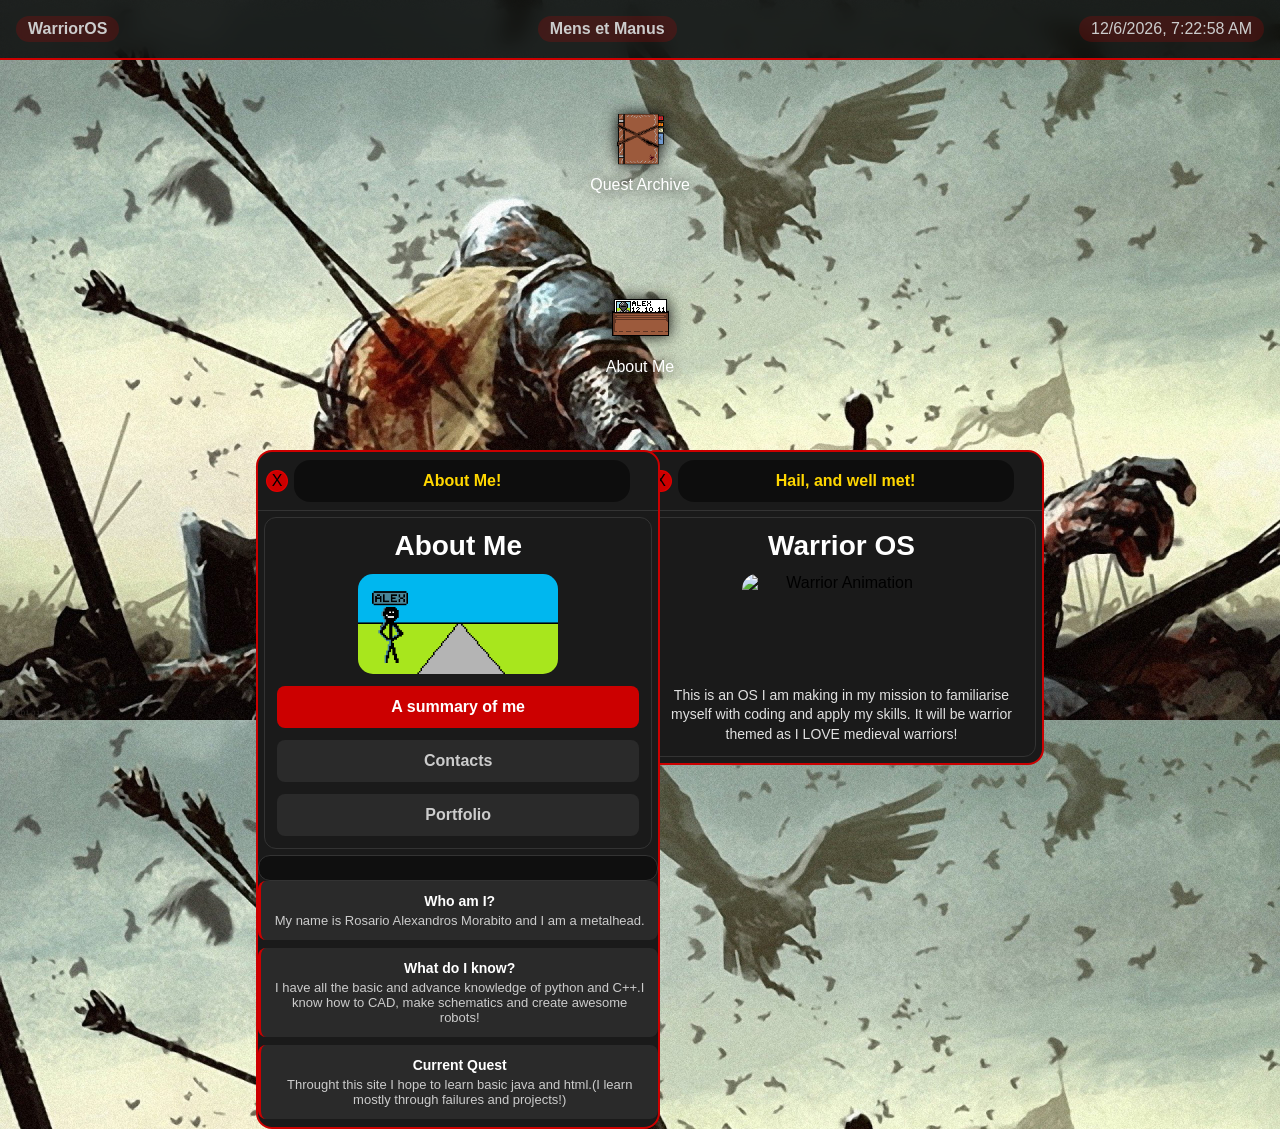
==== index.html @ 7373bcc9 "WariorOs/phase1/ready-to-ship" ====
<!DOCTYPE html>
<html>
<head>
  <script src="script.js" defer></script>
  <link rel="stylesheet" type="text/css" href="style.css" />
    <title>Warrior OS</title>
</head>
<body style="font-family: Helvetica, fantasy; background-color: #0a0a0a; background-size: cover; background-image:url(./Med.png); padding: 20px; text-align: center;">

    <div id="welcome" class="window" style="top: 50%; left: 50%; width: 400px;">
        <div class="windowheader" id="welcomeheader">
          <div class="closebutton" id="welcomeclose">X</div>
          <p class="headertext">Hail, and well met!</p>
          <div style="width: 20px;"></div>
        </div>
        <div style="background-color: #1a1a1a; margin: 6px 6px 6px 6px; border-radius: 12px; padding: 12px; box-sizing: border-box; display: flex; flex-direction: column; gap: 12px; border: 1px solid #333;">
          <h1 style="margin: 0; color: #ffffff; font-size: 28px;">Warrior OS</h1>
          <img style="width: 200px; height: 100px; border-radius: 15px; display: block; margin: 0 auto;" src="https://i.pinimg.com/originals/38/a5/aa/38a5aaf62f204a5c5413fe49a1521054.gif" alt="Warrior Animation" />
          <p style="color: #e0e0e0; font-size: 14px; line-height: 1.4; margin: 0;">This is an OS I am making in my mission to familiarise myself with coding and apply my skills. It will be warrior themed as I LOVE medieval warriors!</p>
        </div>
    </div>

    <div id="sidequesttracker" class="window" style="top: calc(50% - 240px); left: calc(50% - 300px); width: 800px; display: none;">
        <div class="windowheader" id="sidequesttrackerheader">
          <div class="closebutton" id="sidequesttrackerclose">X</div>
          <p class="headertext">Quest Archive</p>
          <div style="width: 20px;"></div>
        </div>
        <div style="background-color: #1a1a1a; margin: 6px; border-radius: 12px; padding: 16px; box-sizing: border-box; display: flex; flex-direction: row; gap: 16px; height: 400px; border: 1px solid #333;">
          
          <!-- Sidebar Navigation -->
          <div style="background-color: #0f0f0f; padding: 12px; border-radius: 12px; width: 120px; display: flex; flex-direction: column; gap: 12px; flex-shrink: 0; border: 1px solid #333;">
            <div class="sidebar-item active" data-content="logs" style="padding: 12px; border-radius: 8px; cursor: pointer; background-color: #cc0000; color: #fff; font-weight: 700; text-align: center;">
              Logs
            </div>
            <div class="sidebar-item" data-content="quests" style="padding: 12px; border-radius: 8px; cursor: pointer; color: #ccc; font-weight: 700; text-align: center; background-color: #2a2a2a;">
              Quests
            </div>
          </div>

          <!-- Content Area -->
          <div style="flex: 1; display: flex; gap: 16px; overflow: hidden;">
            
            <!-- Logs Section -->
            <div id="logs-content" class="content-section" style="display: flex; gap: 16px; overflow: hidden; flex: 1;">
              
              <!-- List Section -->
              <div style="width: 200px; background-color: #0f0f0f; border-radius: 12px; padding: 12px; overflow-y: auto; border: 1px solid #333;">
                <div id="logs-list"></div>
              </div>

              <!-- Detail Section -->
              <div style="flex: 1; background-color: #0f0f0f; border-radius: 12px; padding: 16px; overflow-y: auto; color: #e0e0e0; border: 1px solid #333;">
                <div id="logs-detail"></div>
              </div>

            </div>

            <!-- Quests Section -->
            <div id="quests-content" class="content-section" style="display: none; gap: 16px; overflow: hidden; flex: 1;">
              
              <!-- List Section -->
              <div style="width: 200px; background-color: #0f0f0f; border-radius: 12px; padding: 12px; overflow-y: auto; border: 1px solid #333;">
                <div id="quests-list"></div>
              </div>

              <!-- Detail Section -->
              <div style="flex: 1; background-color: #0f0f0f; border-radius: 12px; padding: 16px; overflow-y: auto; color: #e0e0e0; border: 1px solid #333;">
                <div id="quests-detail"></div>
              </div>

            </div>

          </div>

        </div>
    </div>

    <div id="top" style="position: absolute;top: 0%; left: 0%; width: 100%; display: flex; backdrop-filter: blur(10px); background-color: rgba(0, 0, 0, 0.8); color: #fff; justify-content: space-between; gap: 32px; z-index: 1000; border-bottom: 2px solid #cc0000;">
        <p style="margin-left: 16px; font-weight: 700; background-color: rgba(204, 0, 0, 0.2); padding: 4px 12px; border-radius: 16px;cursor: pointer; color: #ccc;" id="welcomeopen">
            WarriorOS
        </p>
        <p style="margin-left: 16px; font-weight: 700; background-color: rgba(204, 0, 0, 0.2); padding: 4px 12px; border-radius: 16px; color: #ccc;">
            Mens et Manus
        </p>
        <p id="timeElement" style="margin-right: 16px; background-color: rgba(204, 0, 0, 0.2); padding: 4px 12px; border-radius: 16px; color: #ccc;">
        </p>
    </div>

    <div id="desktopApps" style="padding-top: 64px;">
        <div id="sidequesticon" class="desktop-icon" data-app="sidequesttracker" style="text-align: center; padding: 16px; filter: drop-shadow(0 0 8px black); width: fit-content;">
          <img src="./pixil-frame-0.png" style="width: 64px; height: 64px; border-radius: 16px;">
          <p style="margin: 0px; color: #fff;">Quest Archive</p>
        </div>
    </div>

    <div id="desktopApps" style="padding-top: 64px;">
        <div id="aboutmeicon" class="desktop-icon" data-app="aboutme" style="text-align: center; padding: 16px; filter: drop-shadow(0 0 8px black); width: fit-content;">
          <img src="./pixil-frame-0 (2).png" style="width: 64px; height: 64px; border-radius: 16px;">
          <p style="margin: 0px; color: #fff;">About Me</p>
        </div>
    </div>

      <div id="aboutme" class="window" style="top: 50%; left: 20%; width: 400px;">
        <div class="windowheader" id="aboutmeheader">
          <div class="closebutton" id="aboutmeclose">X</div>
          <p class="headertext">About Me!</p>
          <div style="width: 20px;"></div>
        </div>
        <div style="background-color: #1a1a1a; margin: 6px 6px 6px 6px; border-radius: 12px; padding: 12px; box-sizing: border-box; display: flex; flex-direction: column; gap: 12px; border: 1px solid #333;">
          <h1 style="margin: 0; color: #ffffff; font-size: 28px;">About Me</h1>
          <img style="width: 200px; height: 100px; border-radius: 15px; display: block; margin: 0 auto;" src="./pixil-frame-0 (4).png" alt="About Me" />
                      <div class="abbar-item active" data-content="summary" style="padding: 12px; border-radius: 8px; cursor: pointer; background-color: #cc0000; color: #fff; font-weight: 700; text-align: center;">
              A summary of me
            </div>
            <div class="abbar-item" data-content="Contacts" style="padding: 12px; border-radius: 8px; cursor: pointer; color: #ccc; font-weight: 700; text-align: center; background-color: #2a2a2a;">
              Contacts
            </div>
            <div class="abbar-item" data-content="Portfolio" style="padding: 12px; border-radius: 8px; cursor: pointer; color: #ccc; font-weight: 700; text-align: center; background-color: #2a2a2a;">
              Portfolio
            </div>
        </div>
        <div style="width: fill-parent; background-color: #0f0f0f; border-radius: 12px; padding: 12px; overflow-y: auto; border: 1px solid #333;">
                <div id="list"></div>
        </div>
        <div id="summary-content" class="abcontent-section" style="display: block; color: #e0e0e0;">
    <div style="padding: 12px; border-radius: 8px; background-color: #2a2a2a; margin-bottom: 8px; border-left: 3px solid #cc0000;">
        <p style="margin: 0; color: #ffffff; font-weight: 700; font-size: 14px;">Who am I?</p>
        <p style="font-size: 13px; margin: 4px 0 0 0; color: #ccc;">My name is Rosario Alexandros Morabito and I am a metalhead.</p>
    </div>
    <div style="padding: 12px; border-radius: 8px; background-color: #2a2a2a; margin-bottom: 8px; border-left: 3px solid #cc0000;">
        <p style="margin: 0; color: #ffffff; font-weight: 700; font-size: 14px;">What do I know?</p>
        <p style="font-size: 13px; margin: 4px 0 0 0; color: #ccc;">I have all the basic and advance knowledge of python and C++.I know how to CAD, make schematics and create awesome robots!</p>
    </div>
    <div style="padding: 12px; border-radius: 8px; background-color: #2a2a2a; margin-bottom: 8px; border-left: 3px solid #cc0000;">
        <p style="margin: 0; color: #ffffff; font-weight: 700; font-size: 14px;">Current Quest</p>
        <p style="font-size: 13px; margin: 4px 0 0 0; color: #ccc;">Throught this site I hope to learn basic java and html.(I learn mostly through failures and projects!) </p>
    </div>
</div>

<div id="Contacts-content" class="abcontent-section" style="display: none; color: #e0e0e0;">
    <div style="padding: 12px; border-radius: 8px; background-color: #2a2a2a; margin-bottom: 8px; border-left: 3px solid #cc0000;">
        <p style="margin: 0.5; color: #ffffff; font-weight: 700; font-size: 14px;">Send a Raven </p>
        <a href="mailto:rosandrox12@gmail.com">EMAIL</a>
        <p style="margin: 0; color: #ffffff; font-weight: 700; font-size: 14px;">rosandrox12@gmail.com </p>
    </div>
    <div style="padding: 12px; border-radius: 8px; background-color: #2a2a2a; margin-bottom: 8px; border-left: 3px solid #cc0000;">
        <p style="margin: 0; color: #ffffff; font-weight: 700; font-size: 14px;">Projects</p>
        <a href="https://github.com/prodevmod">Github</a>
    </div>
    <div style="padding: 12px; border-radius: 8px; background-color: #2a2a2a; margin-bottom: 8px; border-left: 3px solid #cc0000;">
        <p style="margin: 0; color: #ffffff; font-weight: 700; font-size: 14px;">The Creator Page I</p>
       <a href="https://www.youtube.com/@CodingTode">Youtube</a>
    </div>
        <div style="padding: 12px; border-radius: 8px; background-color: #2a2a2a; margin-bottom: 8px; border-left: 3px solid #cc0000;">
        <p style="margin: 0; color: #ffffff; font-weight: 700; font-size: 14px;">The Creator Page II</p>
       <a href="https://www.instagram.com/code.toons/">Instagram</a>
    </div>
</div>

<div id="Portfolio-content" class="abcontent-section" style="display: none; color: #e0e0e0;">
    <div style="padding: 12px; border-radius: 8px; background-color: #2a2a2a; margin-bottom: 8px; border-left: 3px solid #cc0000;">
        <p style="margin: 0; color: #ffd700; font-weight: 700; font-size: 14px;">Artifact I: Warrior OS</p>
        <p style="font-size: 13px; margin: 4px 0 0 0; color: #ccc;">A custom medieval-themed operating system interface built from scratch.</p>
    </div>
    <div style="padding: 12px; border-radius: 8px; background-color: #2a2a2a; margin-bottom: 8px; border-left: 3px solid #cc0000;">
        <p style="margin: 0; color: #ffd700; font-weight: 700; font-size: 14px;">Artifact II: Dr.-Serve-Rus
</p>
<img style="width: 200px; height: 100px; border-radius: 15px;" src="https://private-user-images.githubusercontent.com/197580568/610796072-9fe96da9-338c-495a-8e4f-d926ced07f44.png?jwt=eyJ0eXAiOiJKV1QiLCJhbGciOiJIUzI1NiJ9.[base64].JrASJSgjZQr6dU05dLG8JEPbRZoENgzIKpqhMRW0i6Q"/>
        <p style="font-size: 13px; margin: 4px 0 0 0; color: #ccc;">A voice-controlled robotic surgical assistance system designed to support, not replace, human surgical assistants in operating rooms and emergency medical environments.</p>
    </div>
    <div style="padding: 12px; border-radius: 8px; background-color: #2a2a2a; margin-bottom: 8px; border-left: 3px solid #cc0000;">
        <p style="margin: 0; color: #ffd700; font-weight: 700; font-size: 14px;">Artifact III: TalentCruiter</p>
        <p style="font-size: 13px; margin: 4px 0 0 0; color: #ccc;">A Slack native app that is designed for recruiters and people who try to network between them and find individuals with certain skills to be able to communicate better and link up quicker than using dozens of apps like LinkedIn, WhatsApp Messenger, and while also being in their the electronic workplace</p>
    </div>
        <div style="padding: 12px; border-radius: 8px; background-color: #2a2a2a; margin-bottom: 8px; border-left: 3px solid #cc0000;">
        <p style="margin: 0; color: #ffd700; font-weight: 700; font-size: 14px;">Artifact IV: GripSync</p>
        <img style="width: 200px; height: 100px; border-radius: 15px;" src="https://private-user-images.githubusercontent.com/197580568/612109600-efb20d28-67fd-4070-ac97-d8b15d365166.png?jwt=eyJ0eXAiOiJKV1QiLCJhbGciOiJIUzI1NiJ9.[base64].wZrB3JU9SUR5b8k_s_JUrhLYdLfM8xi13M4HcEg69tI"/>
        <p style="font-size: 13px; margin: 4px 0 0 0; color: #ccc;">A vehicle controlled by a specialized glove, converting hand gestures into driving commands. Our project integrates robotics, sensor technology, and wireless control, demonstrating how persistence and teamwork can transform failure into success.</p>
    </div>
</div>
    </div>

</body>
</html>
---- style.css ----
.window {
  border: 2px solid #cc0000;
  display: flex;
  flex-direction: column;
  border-radius: 16px;
  position: absolute;
  backdrop-filter: blur(4px);
  background-color: #1a1a1a;
  z-index: 100;
}

.windowheader {
  width: 100%;
  display: flex;
  align-items: center;
  cursor: grab;
  justify-content: space-between;
  padding: 8px;
  box-sizing: border-box;
  border-bottom: 1px solid #333;
}

.headertext {
  margin: 0;
  color: #ffd700;
  font-weight: 700;
  background-color: rgba(0, 0, 0, 0.5);
  padding: 12px;
  border-radius: 16px;
  flex: 1;
  text-align: center;
}

.closebutton {
  width: 20px;
  height: 20px;
  cursor: pointer;
  background-color: #cc0000;
  border-radius: 50%;
  border: solid 1px rgba(255, 0, 0, 0.5);
  display: flex;
  align-items: center;
  justify-content: center;
  flex-shrink: 0;
  margin-right: 6px;
}

.desktop-icon {
  cursor: pointer;
  display: inline-block;
  transition: all 0.2s ease;
}

.desktop-icon:hover {
  opacity: 0.8;
}

.desktop-icon.selected {
  background-color: rgba(204, 0, 0, 0.3);
  border-radius: 12px;
  padding: 8px;
  border: 2px solid #cc0000;
}

.selected {
  margin: 1px;
  color: #ffd700;
  font-weight: 700;
  background-color: rgba(204, 0, 0, 0.2);
  padding: 12px;
  border-radius: 16px;
}

/* Hide scrollbars */
::-webkit-scrollbar {
  width: 0;
  height: 0;
}

::-webkit-scrollbar-track {
  background: transparent;
}

::-webkit-scrollbar-thumb {
  background: transparent;
}
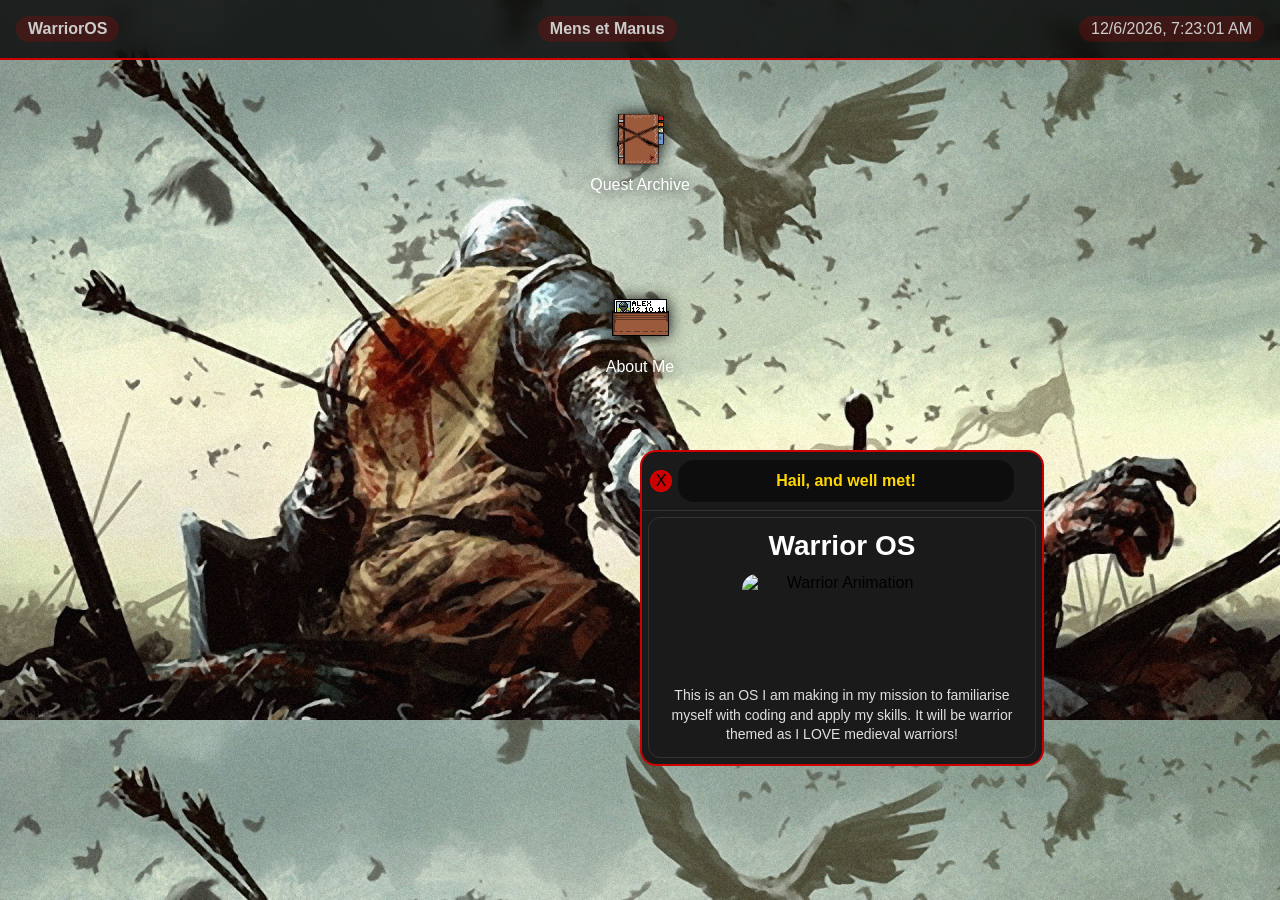
==== commit 97684856: "WarriorOs/phase1/ship" ====
--- a/index.html
+++ b/index.html
@@ -101,7 +101,7 @@
         </div>
     </div>
 
-      <div id="aboutme" class="window" style="top: 50%; left: 20%; width: 400px;">
+      <div id="aboutme" class="window" style="top: 50%; left: 20%; width: 400px; display: none;">
         <div class="windowheader" id="aboutmeheader">
           <div class="closebutton" id="aboutmeclose">X</div>
           <p class="headertext">About Me!</p>
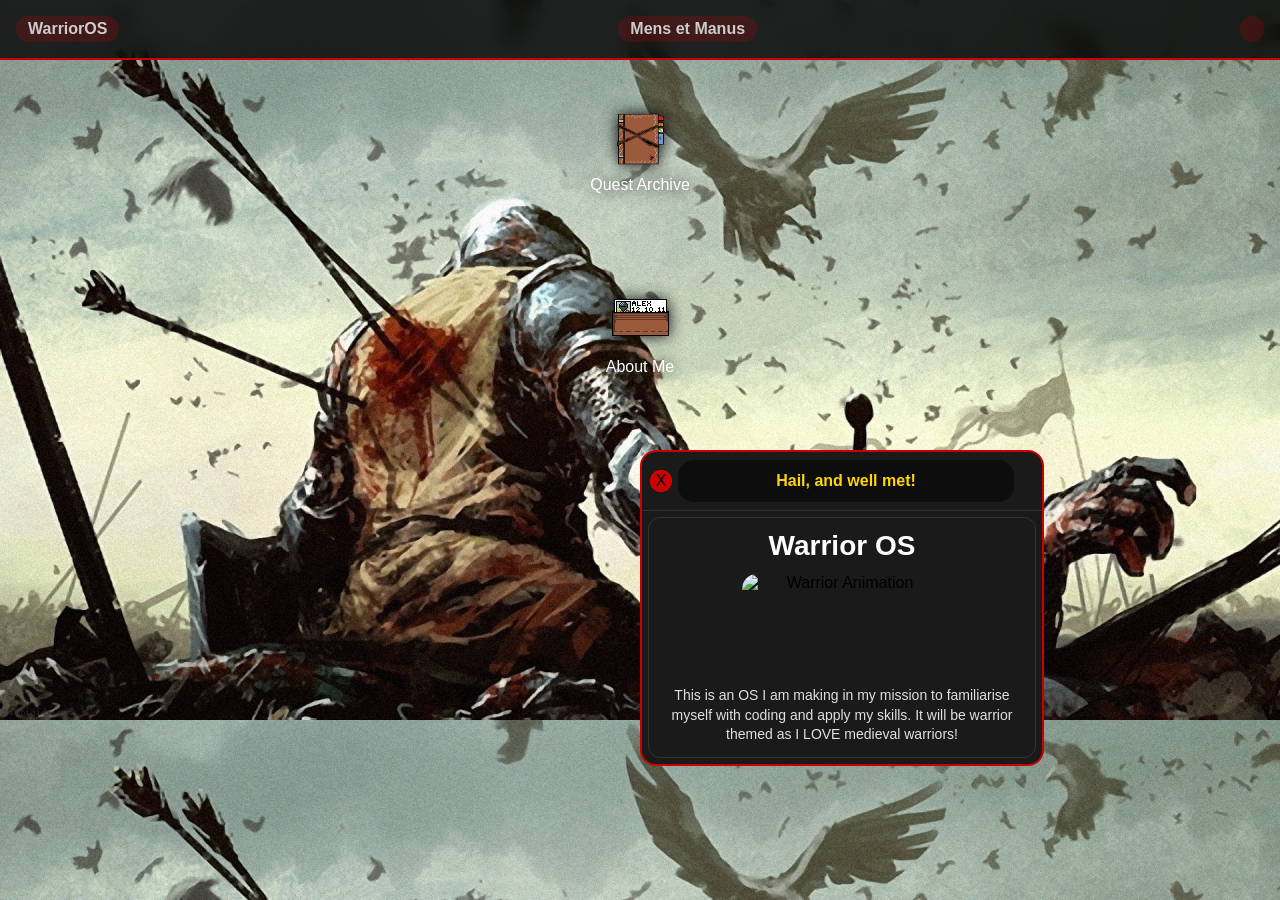
==== commit 3500167c: "ship" ====
--- a/index.html
+++ b/index.html
@@ -175,7 +175,7 @@
     </div>
         <div style="padding: 12px; border-radius: 8px; background-color: #2a2a2a; margin-bottom: 8px; border-left: 3px solid #cc0000;">
         <p style="margin: 0; color: #ffd700; font-weight: 700; font-size: 14px;">Artifact IV: GripSync</p>
-        <img style="width: 200px; height: 100px; border-radius: 15px;" src="https://private-user-images.githubusercontent.com/197580568/612109600-efb20d28-67fd-4070-ac97-d8b15d365166.png?jwt=eyJ0eXAiOiJKV1QiLCJhbGciOiJIUzI1NiJ9.[base64].wZrB3JU9SUR5b8k_s_JUrhLYdLfM8xi13M4HcEg69tI"/>
+<img style="width: 200px; height: 100px; border-radius: 15px;" src="https://private-user-images.githubusercontent.com/197580568/612109600-efb20d28-67fd-4070-ac97-d8b15d365166.png?jwt=eyJ0eXAiOiJKV1QiLCJhbGciOiJIUzI1NiJ9.[base64].SqjTgCe6XXFB-DNR8kqoyBArXygyrE9vSHyRDDhdQI4"/>
         <p style="font-size: 13px; margin: 4px 0 0 0; color: #ccc;">A vehicle controlled by a specialized glove, converting hand gestures into driving commands. Our project integrates robotics, sensor technology, and wireless control, demonstrating how persistence and teamwork can transform failure into success.</p>
     </div>
 </div>
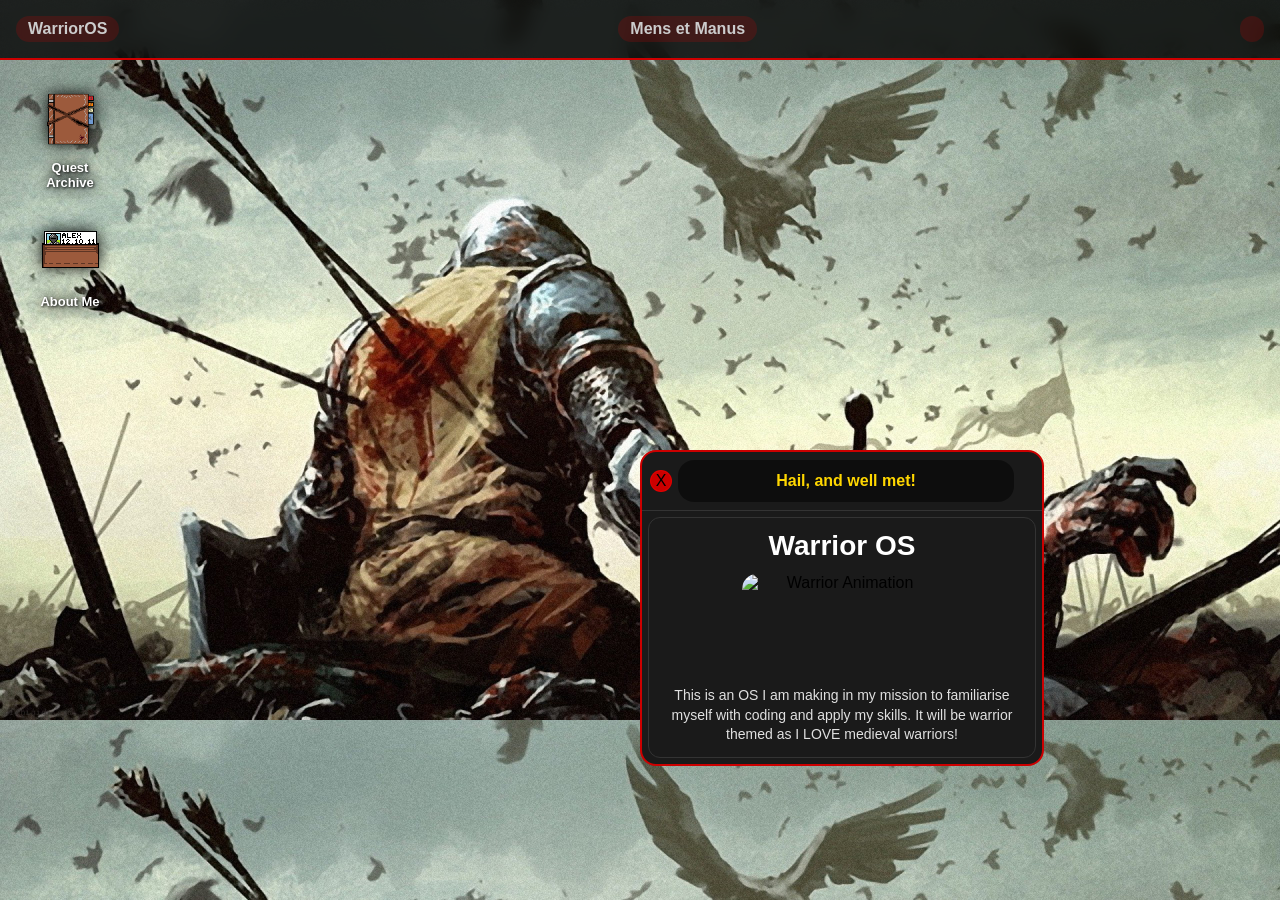
==== commit 55fdcb5a: "ship" ====
--- a/index.html
+++ b/index.html
@@ -87,20 +87,19 @@
         </p>
     </div>
 
-    <div id="desktopApps" style="padding-top: 64px;">
-        <div id="sidequesticon" class="desktop-icon" data-app="sidequesttracker" style="text-align: center; padding: 16px; filter: drop-shadow(0 0 8px black); width: fit-content;">
-          <img src="./pixil-frame-0.png" style="width: 64px; height: 64px; border-radius: 16px;">
-          <p style="margin: 0px; color: #fff;">Quest Archive</p>
-        </div>
+<div id="desktopApps" style="position: absolute; top: 80px; left: 20px; display: flex; flex-direction: column; gap: 16px; z-index: 1;">
+    
+    <div id="sidequesticon" class="desktop-icon" data-app="sidequesttracker" style="text-align: center; padding: 8px; filter: drop-shadow(0 0 8px black); width: 84px; cursor: pointer; border-radius: 8px;">
+      <img src="./pixil-frame-0.png" style="width: 64px; height: 64px; border-radius: 16px;">
+      <p style="margin: 4px 0 0 0; color: #fff; font-size: 13px; font-weight: bold; text-shadow: 1px 1px 3px black;">Quest Archive</p>
     </div>
 
-    <div id="desktopApps" style="padding-top: 64px;">
-        <div id="aboutmeicon" class="desktop-icon" data-app="aboutme" style="text-align: center; padding: 16px; filter: drop-shadow(0 0 8px black); width: fit-content;">
-          <img src="./pixil-frame-0 (2).png" style="width: 64px; height: 64px; border-radius: 16px;">
-          <p style="margin: 0px; color: #fff;">About Me</p>
-        </div>
+    <div id="aboutmeicon" class="desktop-icon" data-app="aboutme" style="text-align: center; padding: 8px; filter: drop-shadow(0 0 8px black); width: 84px; cursor: pointer; border-radius: 8px;">
+      <img src="./pixil-frame-0 (2).png" style="width: 64px; height: 64px; border-radius: 16px;">
+      <p style="margin: 4px 0 0 0; color: #fff; font-size: 13px; font-weight: bold; text-shadow: 1px 1px 3px black;">About Me</p>
     </div>
 
+</div>
       <div id="aboutme" class="window" style="top: 50%; left: 20%; width: 400px; display: none;">
         <div class="windowheader" id="aboutmeheader">
           <div class="closebutton" id="aboutmeclose">X</div>
@@ -164,7 +163,7 @@
         <p style="font-size: 13px; margin: 4px 0 0 0; color: #ccc;">A custom medieval-themed operating system interface built from scratch.</p>
     </div>
     <div style="padding: 12px; border-radius: 8px; background-color: #2a2a2a; margin-bottom: 8px; border-left: 3px solid #cc0000;">
-        <p style="margin: 0; color: #ffd700; font-weight: 700; font-size: 14px;">Artifact II: Dr.-Serve-Rus
+        <p style="margin: 0; color: #ffd700; font-weight: 700; font-size: 14px;">Artifact II: Dr.Serve-Rus
 </p>
 <img style="width: 200px; height: 100px; border-radius: 15px;" src="https://private-user-images.githubusercontent.com/197580568/610796072-9fe96da9-338c-495a-8e4f-d926ced07f44.png?jwt=eyJ0eXAiOiJKV1QiLCJhbGciOiJIUzI1NiJ9.[base64].JrASJSgjZQr6dU05dLG8JEPbRZoENgzIKpqhMRW0i6Q"/>
         <p style="font-size: 13px; margin: 4px 0 0 0; color: #ccc;">A voice-controlled robotic surgical assistance system designed to support, not replace, human surgical assistants in operating rooms and emergency medical environments.</p>
